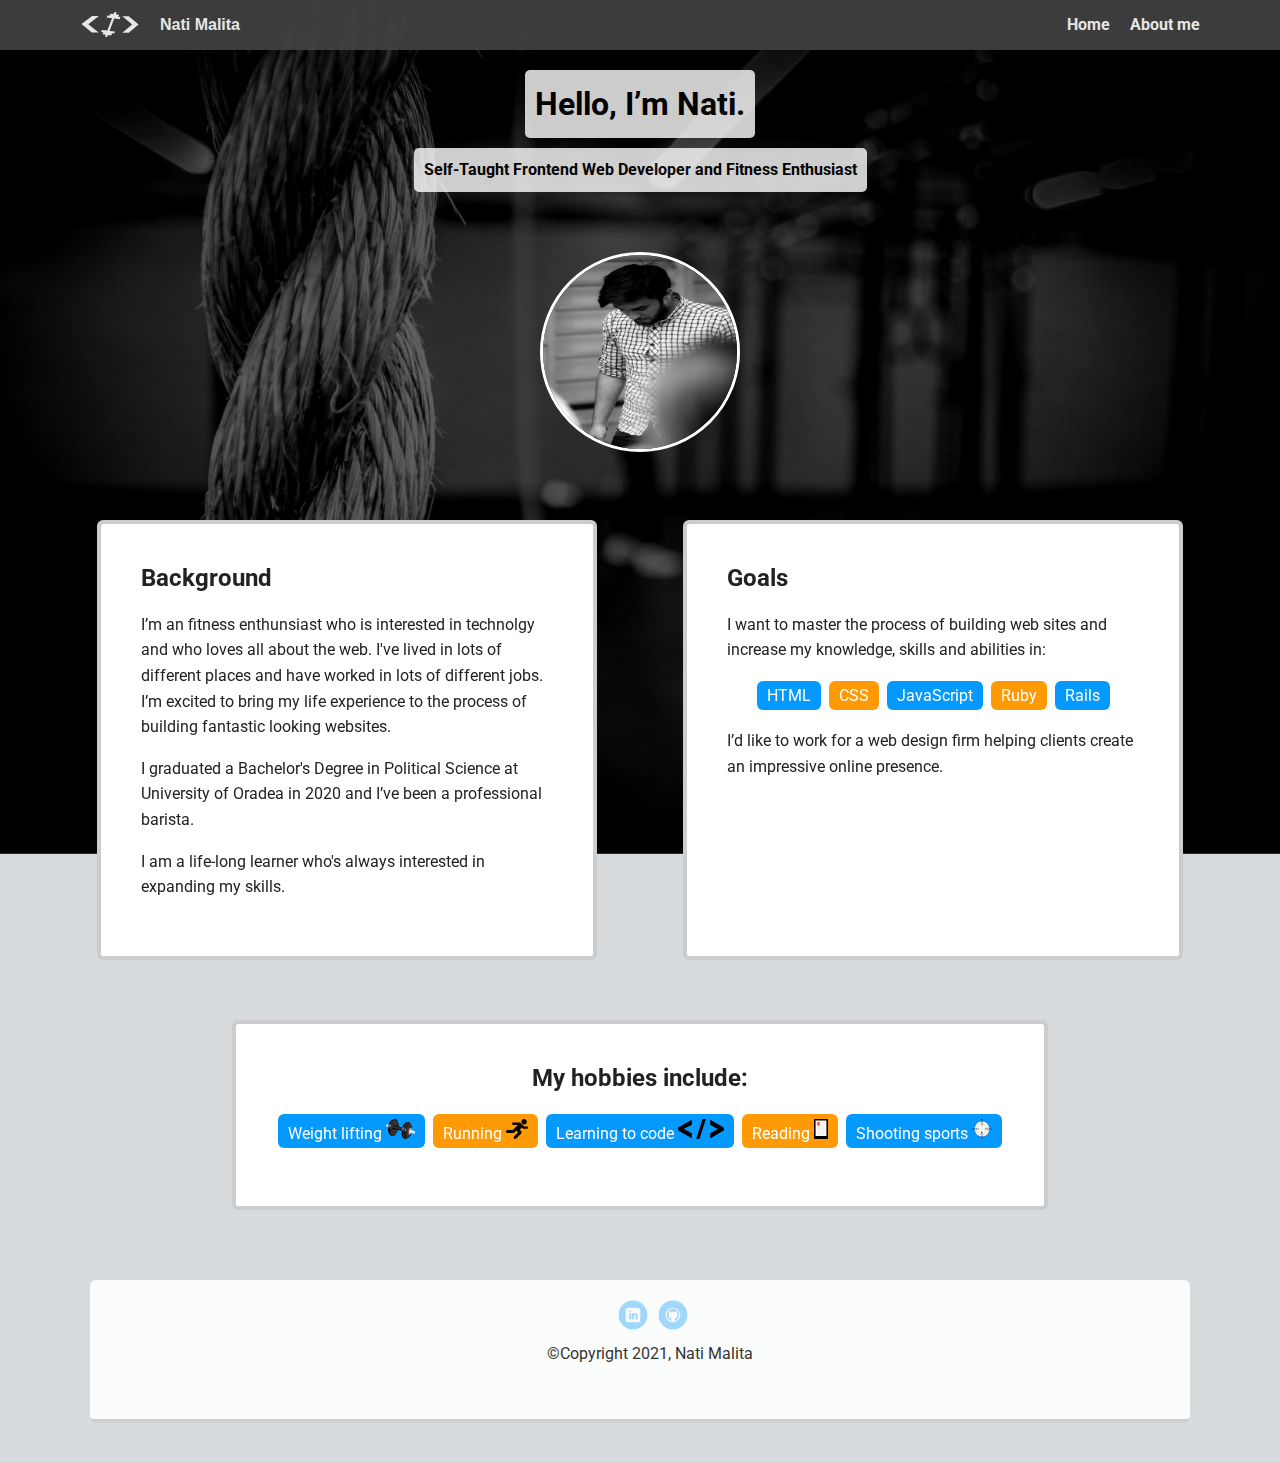
==== pages/about.html @ 01a1362d "Initial commit" ====
<!doctype html>
<html lang="en">
<head>
  <meta charset="utf-8">
  <title>Nati Malita's Profile</title>
  <meta name="viewport" content="width=device-width, initial-scale=1.0">
  <link rel="stylesheet" href="../styles.css">
  <link href="https://fonts.googleapis.com/css?family=Muli%7CRoboto:400,300,500,700,900" rel="stylesheet">
  <link rel="shortcut icon" href="../images/weight-tags-white.svg" type="image/x-icon">
</head>
  <body>

    <nav class="main-nav">
        <ul class="nav">
          <li><img src="../images/weight-tags-white.svg" alt="tags-logo" class="icon" id="logo"></li>
          <li class="name"> Nati Malita</li>
          <li><a href="../index.html">Home</a></li>
          <li><a href="#">About me</a></li>
        </ul>
      </nav>

    <header>
      <h1 class="tag name">Hello, I’m Nati.</h1>
      <p class="tag location"> Self-Taught Frontend Web Developer and Fitness Enthusiast</p>
      <img src="../images/avatar.jpg" alt="nati malita profile picture" class="profile-image">
      <img src="../images/black-fit.jpg" alt="oradea city" class="background-image">
    </header>

    <main class="flex">
      <section class="flex-card">
      <div class="card">
        <h2>Background</h2>
        <p>I’m an fitness enthunsiast  who is  interested in technolgy and who loves all about the web. I've lived in lots of different places and have worked in lots of different jobs. I’m excited to bring my life experience to the process of building fantastic looking websites.</p>
        <p>I graduated a Bachelor's Degree in Political Science at University of Oradea in 2020 and I’ve been a professional barista. </p>
        <p>I am a life-long learner who's always interested in expanding my skills.</p>
      </div>
      <div class="card">
        <h2>Goals</h2>
        <p>I want to master the process of building web sites and increase my knowledge, skills and abilities in:</p>
        <ul class="skills">
          <li>HTML</li>
          <li>CSS</li>
          <li>JavaScript</li>
          <li>Ruby</li>
          <li>Rails</li>
        </ul>
        <p>I’d like to work for a web design firm helping clients create an impressive online presence.</p>
      </div>
      <div class="card wide" id="hobbies">
        <h2>My hobbies include:</h2>
      
        <ul class="skills">
          <li>
            Weight lifting
           <img src="../images/hantel.svg" alt="weight-icon" class="icon">
          </li>
          <li>
            Running
            <img src="../images/running-icon.svg" alt="Man running icon" class="icon">
          </li>
          <li>
            Learning to code
            <img src="../images/code-icon.svg" alt="tags icon" class="icon">
          </li>
          <li>
            Reading
            <img src="../images/ebook-icon.svg" alt="ebook icon" class="icon">
          </li>
          <li>
            Shooting sports
            <img src="../images/target.svg" alt="target icon" class="icon">
          </li>
        </ul>
        
      </div>
      </section>
    </main>
    <footer>
      <ul>
        
        <li><a href="https://www.linkedin.com/in/natanael-malita-4b4841199" target="_blank" class="social linkedin">LinkedIn</a></li>
        <li><a href="https://github.com/nate-mal" target="_blank" class="social github">Github</a></li>
      </ul>
      <p class="copyright">&copy;Copyright 2021, Nati Malita</p>
    </footer>
  </body>
  </html>
---- styles.css ----
/* Global Layout Set-up */
* {
  box-sizing: border-box;
}

body {
  margin: 0;
  padding: 0;
  text-align: center;
  font-family: 'Roboto', sans-serif;
  color: #222;
  background-color: #D7DBDD;
}
/* Link Styles */

a {
  text-decoration: none;
  color: #999;
}
a:hover {
  color: #6633ff;
}

/* Section Styles */

.main-nav {
  width: 100%;
  background: none;
  height: 50px;
  line-height: 50px;
  opacity:0.9;
  position: fixed;
  text-align: center;
}
.main-nav:hover{
  background-color: #424342;
}
.nav:hover  a,li{
color: gray;
}

.nav {
  display: flex;
  justify-content: space-around;
  font-weight: 700;
  list-style-type: none;
  margin: 0 auto;
  padding: 0;
}

.nav .name {
    display: block;
    margin-right: auto;
    color: white;
    font-family:Arial,Helvetica,sans-serif;
    text-transform: capitalize;
}
.nav li {
  padding: 0px 10px 0px 10px;
}
.nav > li >img{
  padding-top: 10px;
}
.nav a {
  transition: all .5s;
  color:white;
}
.nav a:hover {
  color: white;
}

header {
  text-align: center;
  background-size: cover;
  overflow: hidden;
  padding-top: 60px;
  margin:0px 10px;
}
header {
  line-height: 1.5;
}
header .profile-image {
  margin-top: 50px;
  width: 200px;
  height: 200px;
  border-radius: 50%;
  border: 3px solid white;
  transition: all .5s;
}
header .profile-image:hover {
  transform: scale(1.1) rotate(5deg);
  border:none;
}
.tag {
  background-color: #efefef;
  color: black;
  padding: 10px;
  border-radius: 5px;
  display: table;
  margin: 10px auto;
}
header .location, header .name {
  background-color:white;
  color: black;
  font-weight: bold;
  opacity: 0.8;
}
header .location:hover, header .name:hover{
  opacity: 0.9;
  transform:scale(1.1);
}
@keyframes slow-anim {
  from {transform:scale(1);}
  to {transform:scale(1.2);}
}
@keyframes fast-anim {
  from {transform:scale(1);}
  to {transform:scale(3);}
}


header .name:hover ~ .profile-image{
transform: scale(1.2);
}
header .location:hover ~ .background-image{
  animation-name: slow-anim;
  animation-duration: 3s;

}
header .background-image{
  display: block;
  position:fixed;
  top:0;
  left:0;
  width:100%;
  z-index: -1;
}
#logo{
  height:40px;
  width: auto;
}
/* Style for section flex-card - main area*/
.flex-card{
  display: flex;
  flex-flow: row wrap;
  justify-content: space-evenly;
}



.card {
  margin: 30px;
  padding: 20px 40px 40px;
  max-width: 500px;
  text-align: left;
  background: #fff;
  border: 4px solid #ccc;
  border-radius: 6px;
  transition: all .5s;
}
.card:hover{
  border-color: #424342;
  text-align: center;
}
.wide{
  max-width: 100%;
  text-align: center;
}
/* #welcome:hover{
  position relative;
  top:20;
} */



ul.skills {
  padding: 0;
  text-align: center;
}

.skills li {
  border-radius: 6px;
  display: inline-block;
  background: #ff9904;
  color: white;
  padding: 5px 10px;
  margin: 2px;
}

.skills li:nth-child(odd) {
  background: #0399ff;
}
/* Styles for Hobbies card section */
.icon{
  height: 20px;
}
#hobbies li:hover img{
  animation-name: slow-anim;
  animation-duration: 1s;
}

footer {
  width: 100%;
  min-height: 30px;
  padding: 20px 0 40px 20px;
}

footer .copyright {
  top: -8px;
  font-size: .75em;
}

footer ul {
  list-style-type: none;
  margin: 0;
  padding: 0;
}

footer ul li {
  display: inline-block;
}

a.social {
  display: inline-block;
  text-indent: -9999px;
  margin-left: 5px;
  width: 30px;
  height: 30px;
  background-size: 30px 30px;
  opacity: .4;
  transition: all .5s;
}
a.twitter {
  background-image: url(images/twitter.svg);
}
a.linkedin {
  background-image: url(images/linkedin.svg);
}
a.github {
  background-image: url(images/github.svg);
}
a.social:hover {
  opacity: 1;
}
.clearfix {
  clear: both;
}

/* Styles for larger screens */
@media screen and (min-width: 720px) {

  .flex {
      display: -ms-flexbox;      /* TWEENER - IE 10 */
      display: flex;
      max-width: 1200px;
      -ms-flex-pack: distribute;
      justify-content: space-around;
      margin: 0 auto;
  }

  header {
    min-height: 470px;
  }

  .nav {
    max-width: 1200px;
    padding: 0 30px;
  }


  main {
    padding-top: 20px;
  }

  main p {
    line-height: 1.6em;
  }

  footer {
    opacity: 0.9;
    background-color:white;
    font-size: 1.3em;
    max-width: 1100px;
    margin: 40px auto;
    border-radius: 5%;


    background: #fff;
    border-bottom: 4px solid #ccc;
    border-radius: 6px;
    transition: all .5s;
  }

}
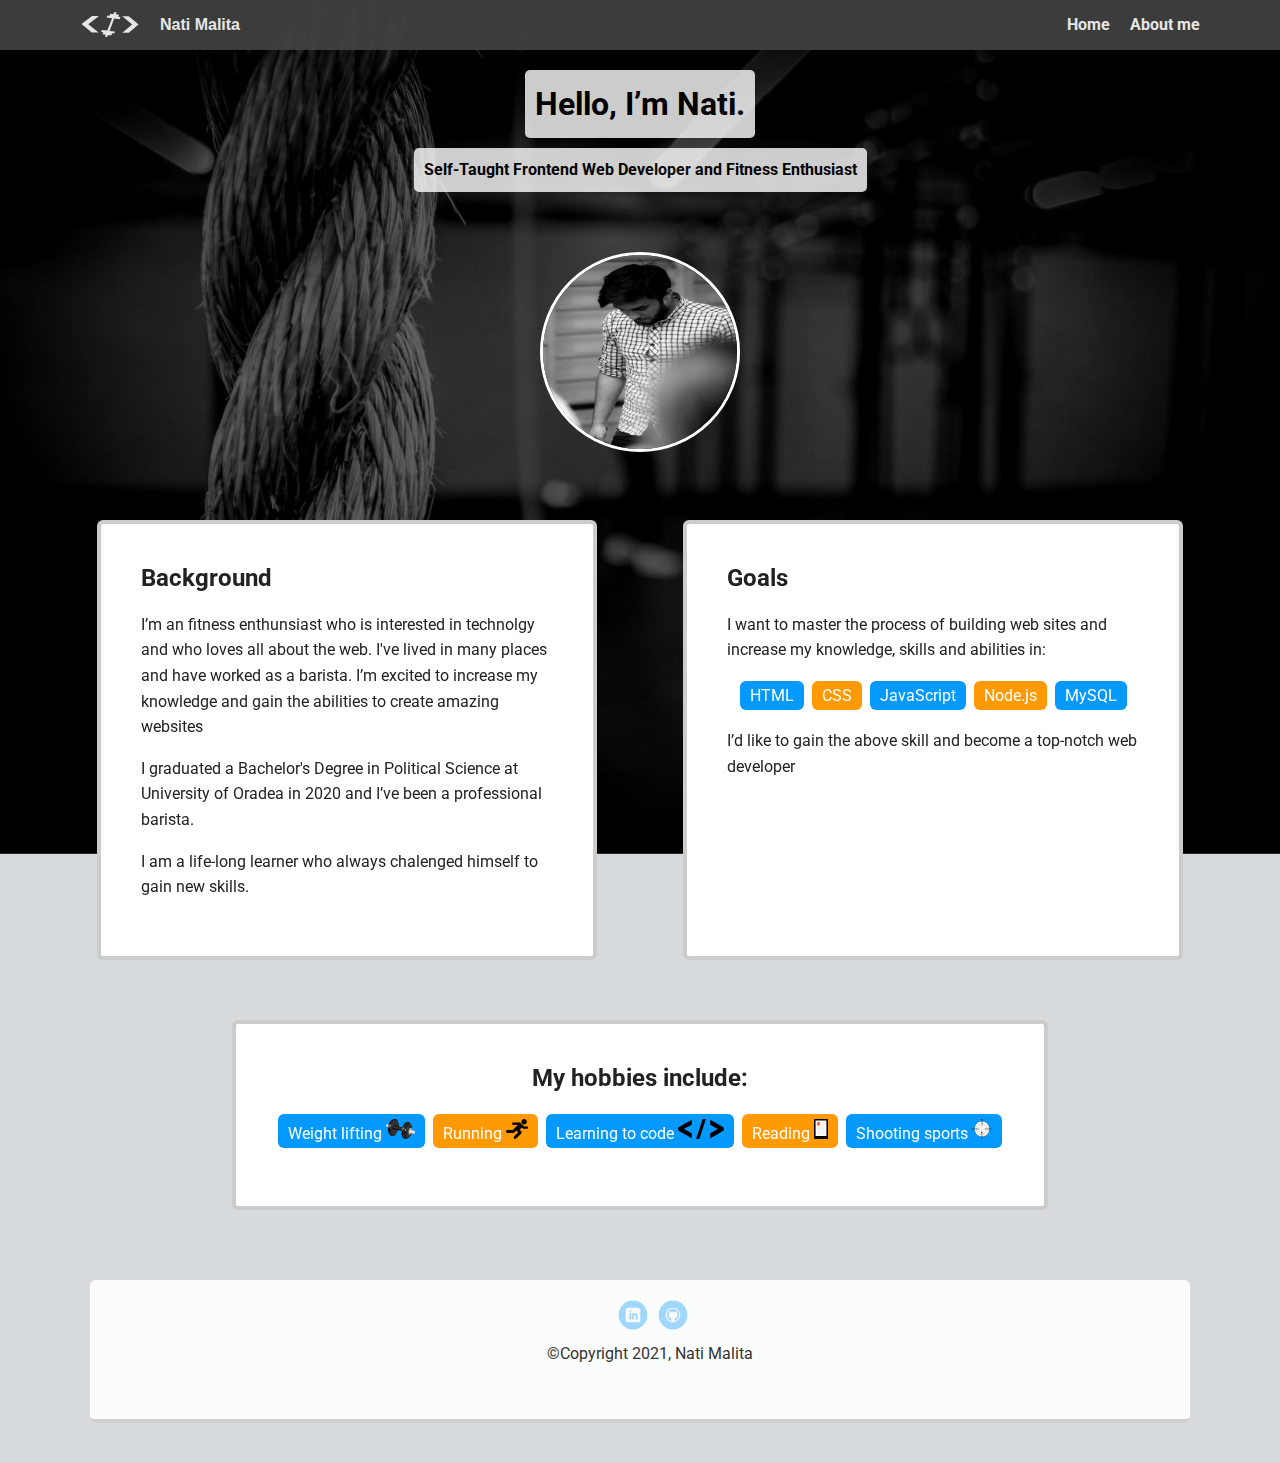
==== commit 828764b5: "update-text blocks and fix html structure" ====
--- a/pages/about.html
+++ b/pages/about.html
@@ -28,25 +28,29 @@
 
     <main class="flex">
       <section class="flex-card">
-      <div class="card">
-        <h2>Background</h2>
-        <p>I’m an fitness enthunsiast  who is  interested in technolgy and who loves all about the web. I've lived in lots of different places and have worked in lots of different jobs. I’m excited to bring my life experience to the process of building fantastic looking websites.</p>
-        <p>I graduated a Bachelor's Degree in Political Science at University of Oradea in 2020 and I’ve been a professional barista. </p>
-        <p>I am a life-long learner who's always interested in expanding my skills.</p>
-      </div>
-      <div class="card">
+      <article class="card">
+        <h2>
+          Background
+        </h2>
+        
+        <p>I’m an fitness enthunsiast  who is  interested in technolgy and who loves all about the web. I've lived in many places and have worked as a barista. I’m excited to increase my knowledge and gain the abilities to create amazing websites</p>
+        <p> I graduated a Bachelor's Degree in Political Science at University of Oradea in 2020 and I’ve been a professional barista. </p>
+        <p>I am a life-long learner who always chalenged himself to gain new skills.</p>
+        
+      </article>
+      <article class="card">
         <h2>Goals</h2>
         <p>I want to master the process of building web sites and increase my knowledge, skills and abilities in:</p>
         <ul class="skills">
           <li>HTML</li>
           <li>CSS</li>
           <li>JavaScript</li>
-          <li>Ruby</li>
-          <li>Rails</li>
+          <li>Node.js</li>
+          <li>MySQL</li>
         </ul>
-        <p>I’d like to work for a web design firm helping clients create an impressive online presence.</p>
-      </div>
-      <div class="card wide" id="hobbies">
+        <p>I’d like to gain the above skill and become a top-notch web developer</p>
+      </article>
+      <article class="card wide" id="hobbies">
         <h2>My hobbies include:</h2>
       
         <ul class="skills">
@@ -72,7 +76,7 @@
           </li>
         </ul>
         
-      </div>
+      </article>
       </section>
     </main>
     <footer>
--- a/styles.css
+++ b/styles.css
@@ -13,10 +13,10 @@
 }
 /* Link Styles */
 
-a {
+ a {
   text-decoration: none;
   color: #999;
-}
+ }
 a:hover {
   color: #6633ff;
 }
@@ -194,6 +194,10 @@
 .icon{
   height: 20px;
 }
+.mid-icon{
+  width: 50px;
+}
+
 #hobbies li:hover img{
   animation-name: slow-anim;
   animation-duration: 1s;
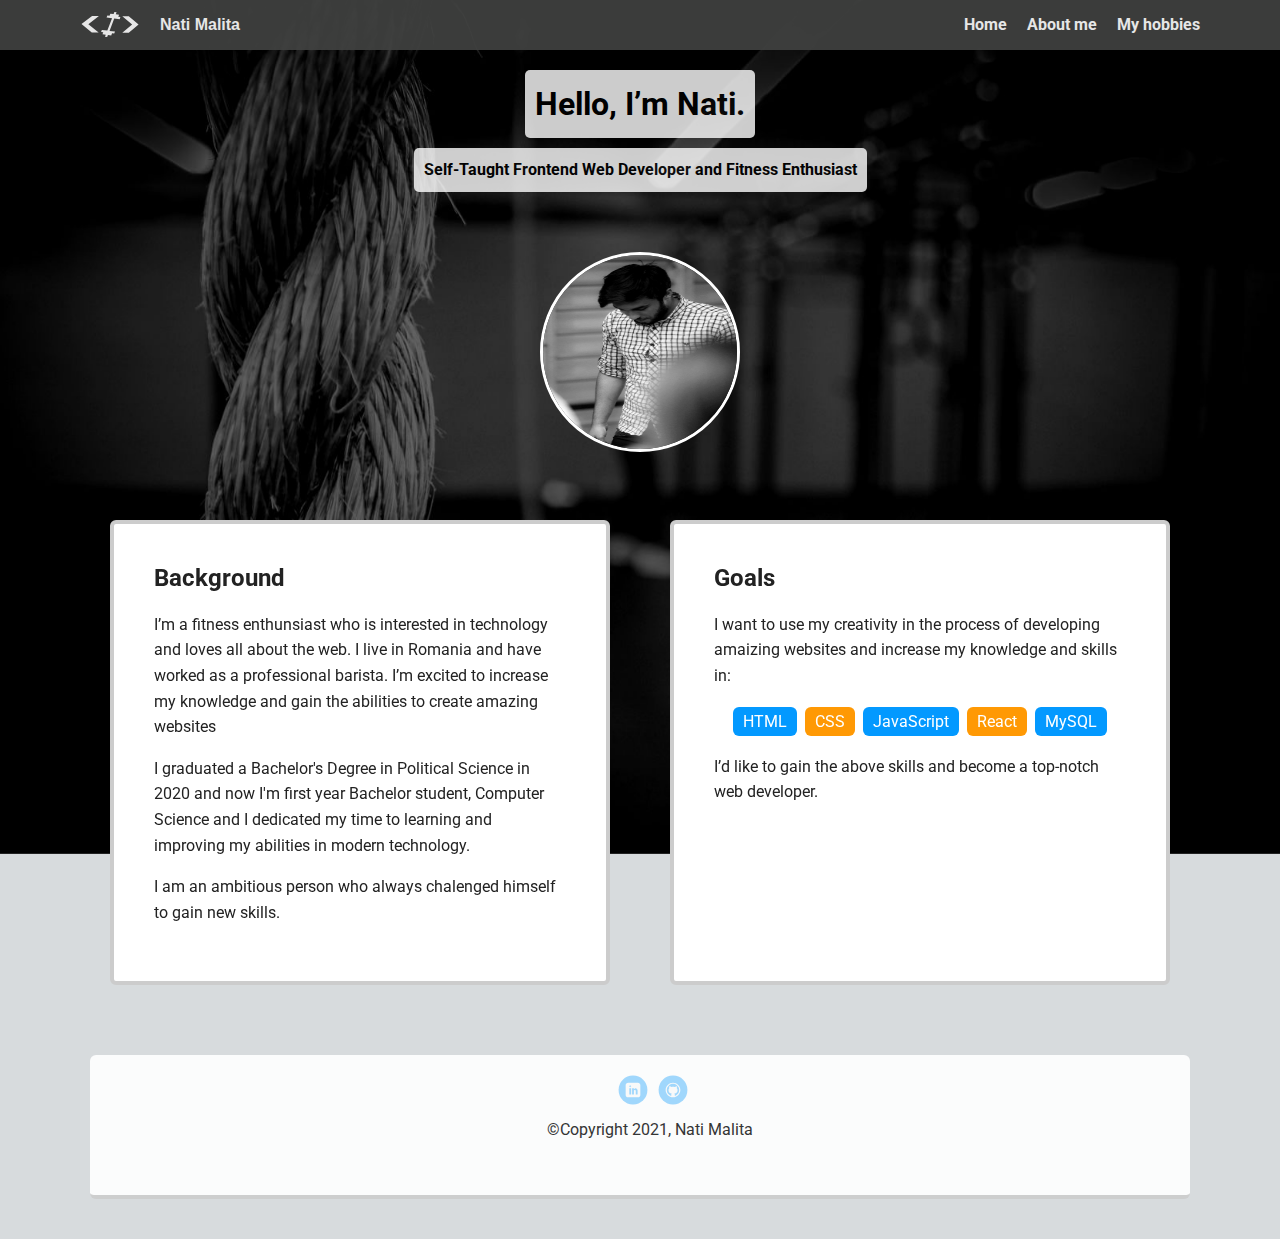
==== commit f2400bfd: "text-changed; link href fixed" ====
--- a/pages/about.html
+++ b/pages/about.html
@@ -15,7 +15,8 @@
           <li><img src="../images/weight-tags-white.svg" alt="tags-logo" class="icon" id="logo"></li>
           <li class="name"> Nati Malita</li>
           <li><a href="../index.html">Home</a></li>
-          <li><a href="#">About me</a></li>
+          <li><a href="about.html">About me</a></li>
+          <li><a href="hobbies.html">My hobbies</a></li>
         </ul>
       </nav>
 
@@ -33,49 +34,22 @@
           Background
         </h2>
         
-        <p>I’m an fitness enthunsiast  who is  interested in technolgy and who loves all about the web. I've lived in many places and have worked as a barista. I’m excited to increase my knowledge and gain the abilities to create amazing websites</p>
-        <p> I graduated a Bachelor's Degree in Political Science at University of Oradea in 2020 and I’ve been a professional barista. </p>
-        <p>I am a life-long learner who always chalenged himself to gain new skills.</p>
+        <p>I’m a fitness enthunsiast  who is  interested in technology and loves all about the web. I live in Romania and have worked as a professional barista. I’m excited to increase my knowledge and gain the abilities to create amazing websites</p>
+        <p> I graduated a Bachelor's Degree in Political Science in 2020 and now I'm first year Bachelor student, Computer Science and I dedicated my time to learning and improving my abilities in modern technology.  </p>
+        <p>I am an ambitious person who always chalenged himself to gain new skills.</p>
         
       </article>
       <article class="card">
         <h2>Goals</h2>
-        <p>I want to master the process of building web sites and increase my knowledge, skills and abilities in:</p>
+        <p>I want to use my creativity in the process of developing amaizing websites and increase my knowledge and skills in:</p>
         <ul class="skills">
           <li>HTML</li>
           <li>CSS</li>
           <li>JavaScript</li>
-          <li>Node.js</li>
+          <li>React</li>
           <li>MySQL</li>
         </ul>
-        <p>I’d like to gain the above skill and become a top-notch web developer</p>
-      </article>
-      <article class="card wide" id="hobbies">
-        <h2>My hobbies include:</h2>
-      
-        <ul class="skills">
-          <li>
-            Weight lifting
-           <img src="../images/hantel.svg" alt="weight-icon" class="icon">
-          </li>
-          <li>
-            Running
-            <img src="../images/running-icon.svg" alt="Man running icon" class="icon">
-          </li>
-          <li>
-            Learning to code
-            <img src="../images/code-icon.svg" alt="tags icon" class="icon">
-          </li>
-          <li>
-            Reading
-            <img src="../images/ebook-icon.svg" alt="ebook icon" class="icon">
-          </li>
-          <li>
-            Shooting sports
-            <img src="../images/target.svg" alt="target icon" class="icon">
-          </li>
-        </ul>
-        
+        <p>I’d like to gain the above skills and become a top-notch web developer.</p>
       </article>
       </section>
     </main>
